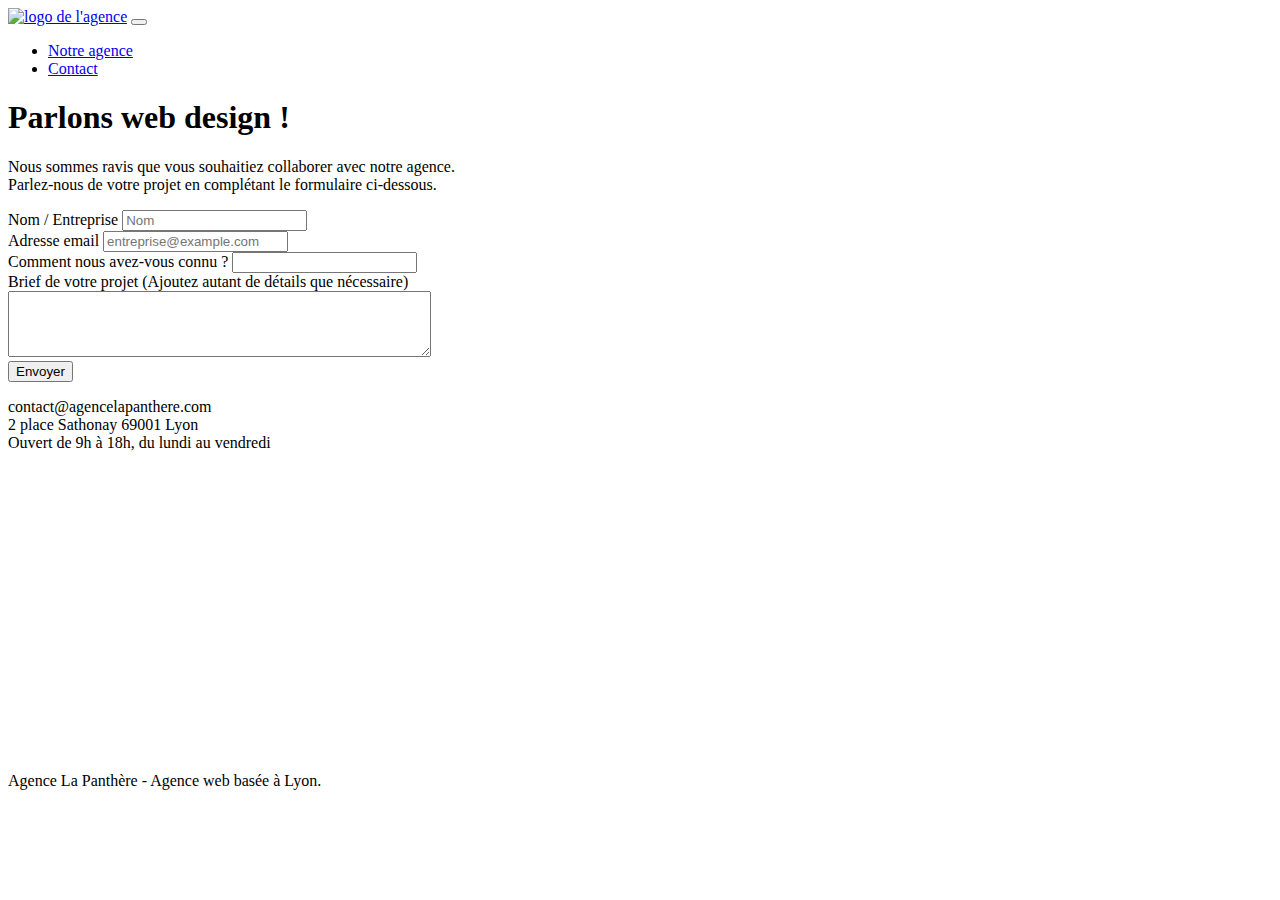
==== contact.html @ 05d8eef6 "minor changes" ====
<!doctype html>
<html lang="fr">
<head>
    <meta charset="utf-8">
	<meta name="copyright" content="agence la panthere">
	<meta name="robots" content="index, follow">
	<meta name="og:title" content="Contact agence webdesign La panthere">
	<meta name="og:type" content="webdesign">
	<meta name="og:url" content="https://www.agence-la-panthere/contact.com">
	<meta name="og:image" content="url(.\img\agence-la-panthere.jpg)">
	<meta name="twitter:card" content="summary_large_image">
	<meta name="twitter:site" content="@lapanthere-contact">
	<meta name="twitter:title" content="contact agence webdesign La Panthere">
	<meta name="twitter:description" content="Faites appel à nous pour développer votre présence sur le web!">
	<meta name="og:description" content="Faites appel à nous pour développer votre présence sur le web!">
    <meta name="description" content="Développez votre présence sur le web, améliorez votre visibilité grâce au SEO et attirez de nouveau clients en faisant appel à notre agence de webdesign localisée à Lyon.">
    <meta name="viewport" content="width=device-width, initial-scale=1.0, viewport-fit=cover">
    <link rel="shortcut icon" type="image/png" href="favicon.jpg">
    
	<link href="https://cdn.jsdelivr.net/npm/bootstrap@5.1.3/dist/css/bootstrap.min.css" rel="stylesheet" integrity="sha384-1BmE4kWBq78iYhFldvKuhfTAU6auU8tT94WrHftjDbrCEXSU1oBoqyl2QvZ6jIW3" crossorigin="anonymous">
	<link rel="stylesheet" type="text/css" href="style.css">
	<link rel="stylesheet" type="text/css" href="./css/font-awesome.css">
	<link rel="stylesheet" type="text/css" href="./css/et-line.css">
	
    
	<script src="./js/jquery-2.1.0.js"></script>
	<script src="./js/bootstrap.js"></script>
	<script src="./js/blocs.js"></script>
	<script src="./js/jquery.touchSwipe.js" defer></script>
	<script src="./js/gmaps.js"></script>

    <title>Agence La Panthere - Contact</title>

    
<!-- Analytics -->
 
<!-- Analytics END -->
    
</head>
<body>
<!-- Principal conteneur -->
<div class="container">
    
<!-- bloc-0 -->
<nav class="navbar navbar-expand-lg bg-white navbar-light py-3 fixed-top" id="bloc-0">
	<div class="container">
		<a class="navbar-brand" href="index.html"><img src="img/agence-la-panthere-monochrome.svg" alt="logo de l'agence" height="40" /></a>	
		<button class="navbar-toggler" type="button" data-bs-toggle="collapse" data-bs-target="#navmenu">
			<span class="navbar-toggler-icon"></span>
		</button>

		<div class="collapse navbar-collapse" id="navmenu">
			<ul class="navbar-nav ms-auto">
				<li class="nav-item">
					<a href="./index.html" class="nav-link">Notre agence</a>
				</li>
				<li class="nav-item text-muted">
					<a href="#contact" class="nav-link">Contact</a>
				</li>
			</ul>
		</div>
	</div>
</nav>
<!-- bloc-0 END -->

<!-- bloc-6 -->
<section class="bloc bgc-atomic-tangerine d-bloc bloc-bg-texture texture-paper" id="bloc-6">
	<div class="container bloc-lg">
		<div class="row">
			<div class="col-sm-12">
				<h1 class="text-center hero-bloc-text text-white">
					Parlons web design !
				</h1>
				<p class="text-center mg-lg text-white mt-4">
					Nous sommes ravis que vous souhaitiez collaborer avec notre agence.<br>
					Parlez-nous de votre projet en complétant le formulaire ci-dessous.
				</p>
			</div>
		</div>
	</div>
</section>
<!-- bloc-6 END -->

<!-- bloc-7 -->
<section class="bloc bgc-white l-bloc" id="contact">
	<div class="container bloc-lg">
		<div class="row">
			<div class="col-sm-6">
				<form id="form_1" novalidate success-msg="Message envoyé" fail-msg="Nos serveurs ne semblent pas répondre, veuillez patienter pendant que nous réglons le problème.">
					<div class="form-group mt-2">
						<label for="name">
							Nom / Entreprise
						</label>
						<input id="name" class="form-control" placeholder="Nom" required cols="30"/>
					</div>
					<div class="form-group mt-2">
						<label for="email">
							Adresse email
						</label>
						<input id="email" class="form-control" type="email" placeholder="entreprise@example.com" required />
					</div>
					<div class="form-group mt-2">
						<label for="input_504">
							Comment nous avez-vous connu ?
						</label>
						<input class="form-control" required id="input_504" />
					</div>
					<div class="form-group mt-2">
						<label for="message">
							Brief de votre projet (Ajoutez autant de détails que nécessaire)<br>
						</label><textarea id="message" class="form-control" rows="4" cols="50" required></textarea>
					</div> 
					<button class="bloc-button btn btn-lg btn-block cta-hero btn-atomic-tangerine" type="submit">
						Envoyer
					</button>
				</form>
			</div>
			<div class="col-sm-6">
				<p class="text-center">
					<a mailto:contact@agencelapanthere.com>contact@agencelapanthere.com</a><br>
					2 place Sathonay 69001 Lyon<br>
					Ouvert de 9h à 18h, du lundi au vendredi<br>
					<iframe src="https://www.google.com/maps/embed?pb=!1m18!1m12!1m3!1d2783.082950655589!2d4.827978615791159!3d45.76952782103833!2m3!1f0!2f0!3f0!3m2!1i1024!2i768!4f13.1!3m3!1m2!1s0x47f4eb020f3664e9%3A0x13e3d71752922c1f!2s2%20Pl.%20Sathonay%2C%2069001%20Lyon!5e0!3m2!1sen!2sfr!4v1650375905837!5m2!1sen!2sfr" width="400" height="300" style="border:0;" allowfullscreen="" loading="lazy" referrerpolicy="no-referrer-when-downgrade" class="m-4"></iframe>
				</p>
			</div>
		</div>
	</div>
</section>
<!-- bloc-7 END -->

<!-- ScrollToTop Button -->
<a class="bloc-button btn btn-d scrollToTop" onclick="scrollToTarget('1')"><span class="fa fa-chevron-up"></span></a>
<!-- ScrollToTop Button END-->


<!-- Footer - bloc-8 -->
<footer class="bloc bgc-atomic-tangerine d-bloc" id="bloc-8">
	<div class="container bloc-sm">
		<div class="row">
			<div class="col-sm-12">
				<p class="text-center white">
					Agence La Panthère - Agence web basée à Lyon.<br>
				</p>
				<div class="row row-no-gutters social">
					<div class="col-3">
						<div class="text-center">
							<a class="social" href="twitter.com"><span class="fa fa-twitter icon-md"></span></a>
						</div>
					</div>
					<div class="col-3">
						<div class="text-center">
							<a class="social" href="facebook.com"><span class="fa fa-facebook icon-md"></span></a>
						</div>
					</div>
					<div class="col-3">
						<div class="text-center">
							<a class="social" href="dribble.com"><span class="fa fa-dribbble icon-md"></span></a>
						</div>
					</div>
					<div class="col-3">
						<div class="text-center">
							<a class="social" href="instagram.com"><span class="fa fa-instagram icon-md"></span></a>
						</div>
					</div>
				</div>
			</div>
		</div>
	</div>
</footer>
<!-- Footer - bloc-8 END -->

</div>
<!-- Principal conteneur END -->
<script src="https://cdn.jsdelivr.net/npm/bootstrap@5.1.3/dist/js/bootstrap.bundle.min.js" integrity="sha384-ka7Sk0Gln4gmtz2MlQnikT1wXgYsOg+OMhuP+IlRH9sENBO0LRn5q+8nbTov4+1p" crossorigin="anonymous"></script>
</body>
</html>
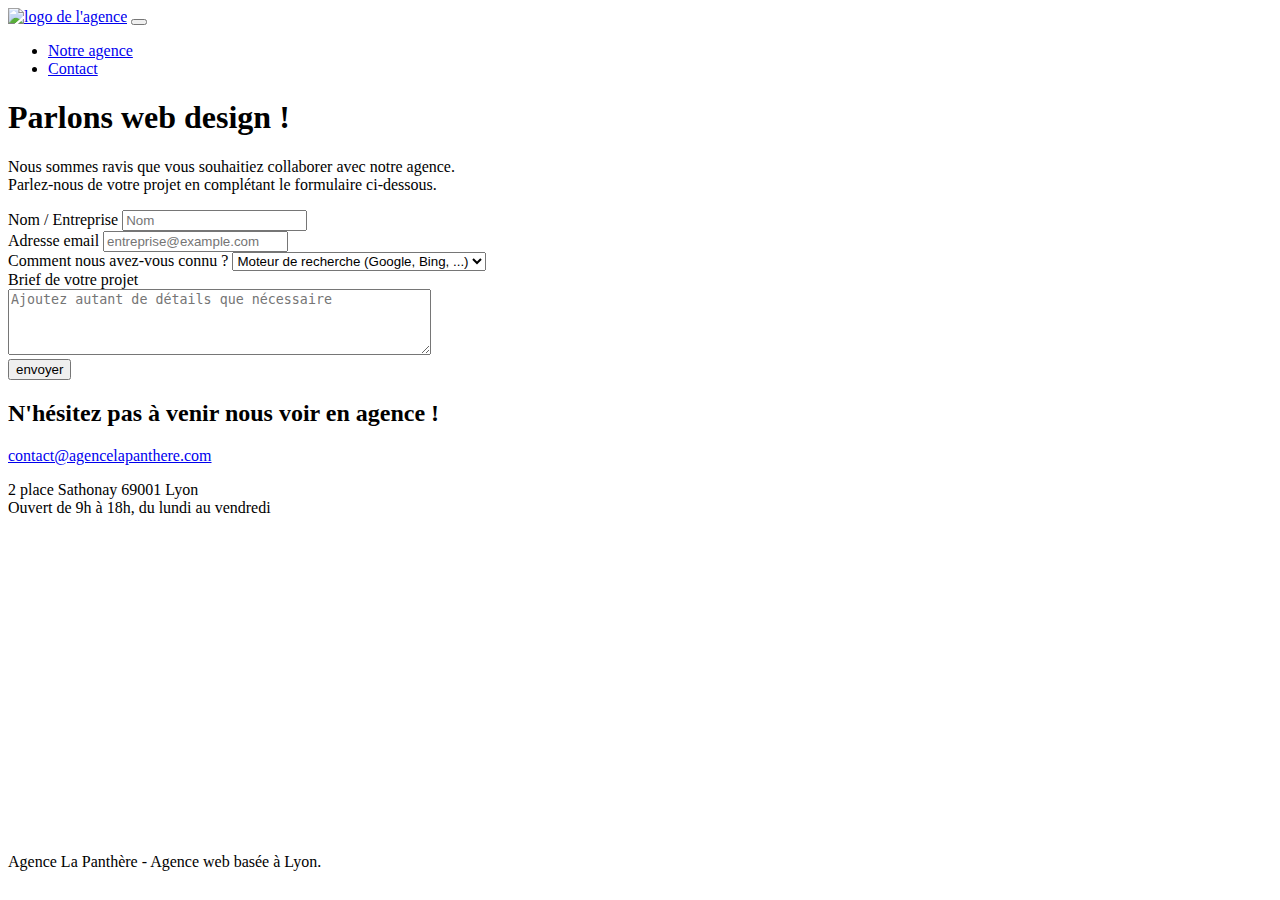
==== commit 21d5b98d: "minor optimizations" ====
--- a/contact.html
+++ b/contact.html
@@ -17,19 +17,11 @@
     <meta name="viewport" content="width=device-width, initial-scale=1.0, viewport-fit=cover">
     <link rel="shortcut icon" type="image/png" href="favicon.jpg">
     
-	<link href="https://cdn.jsdelivr.net/npm/bootstrap@5.1.3/dist/css/bootstrap.min.css" rel="stylesheet" integrity="sha384-1BmE4kWBq78iYhFldvKuhfTAU6auU8tT94WrHftjDbrCEXSU1oBoqyl2QvZ6jIW3" crossorigin="anonymous">
-	<link rel="stylesheet" type="text/css" href="style.css">
+	<link href="./css/bootstrap 5/bootstrap.min.css" rel="stylesheet">
+	<link rel="stylesheet" type="text/css" href="style.min.css">
 	<link rel="stylesheet" type="text/css" href="./css/font-awesome.css">
 	<link rel="stylesheet" type="text/css" href="./css/et-line.css">
-	
-    
-	<script src="./js/jquery-2.1.0.js"></script>
-	<script src="./js/bootstrap.js"></script>
-	<script src="./js/blocs.js"></script>
-	<script src="./js/jquery.touchSwipe.js" defer></script>
-	<script src="./js/gmaps.js"></script>
-
-    <title>Agence La Panthere - Contact</title>
+	<title>Agence La Panthere - Contact</title>
 
     
 <!-- Analytics -->
@@ -42,25 +34,27 @@
 <div class="container">
     
 <!-- bloc-0 -->
-<nav class="navbar navbar-expand-lg bg-white navbar-light py-3 fixed-top" id="bloc-0">
-	<div class="container">
-		<a class="navbar-brand" href="index.html"><img src="img/agence-la-panthere-monochrome.svg" alt="logo de l'agence" height="40" /></a>	
-		<button class="navbar-toggler" type="button" data-bs-toggle="collapse" data-bs-target="#navmenu">
-			<span class="navbar-toggler-icon"></span>
-		</button>
+<header>
+	<nav class="navbar navbar-expand-lg bg-white navbar-light py-3 fixed-top" id="bloc-0">
+		<div class="container">
+			<a class="navbar-brand" href="index.html"><img src="img/agence-la-panthere-monochrome.svg" alt="logo de l'agence" height="40" /></a>	
+			<button class="navbar-toggler" type="button" data-bs-toggle="collapse" data-bs-target="#navmenu">
+				<span class="navbar-toggler-icon"></span>
+			</button>
 
-		<div class="collapse navbar-collapse" id="navmenu">
-			<ul class="navbar-nav ms-auto">
-				<li class="nav-item">
-					<a href="./index.html" class="nav-link">Notre agence</a>
-				</li>
-				<li class="nav-item text-muted">
-					<a href="#contact" class="nav-link">Contact</a>
-				</li>
-			</ul>
+			<div class="collapse navbar-collapse" id="navmenu">
+				<ul class="navbar-nav ms-auto" role="menu">
+					<li class="nav-item">
+						<a href="./index.html" class="nav-link" role="menuitem">Notre agence</a>
+					</li>
+					<li class="nav-item text-muted">
+						<a href="#contact" class="nav-link" role="menuitem">Contact</a>
+					</li>
+				</ul>
+			</div>
 		</div>
-	</div>
-</nav>
+	</nav>
+</header>
 <!-- bloc-0 END -->
 
 <!-- bloc-6 -->
@@ -82,47 +76,51 @@
 <!-- bloc-6 END -->
 
 <!-- bloc-7 -->
-<section class="bloc bgc-white l-bloc" id="contact">
+<section class="row bloc bgc-white l-bloc" id="contact">
 	<div class="container bloc-lg">
-		<div class="row">
-			<div class="col-sm-6">
-				<form id="form_1" novalidate success-msg="Message envoyé" fail-msg="Nos serveurs ne semblent pas répondre, veuillez patienter pendant que nous réglons le problème.">
+		<div class="row justify-content-center">
+			<div class="text-sm-center col-sm-10 col-md-9 col-lg-6">
+				<form class="mb-5" id="form">
 					<div class="form-group mt-2">
 						<label for="name">
 							Nom / Entreprise
 						</label>
-						<input id="name" class="form-control" placeholder="Nom" required cols="30"/>
+						<input type="text" id="name" class="form-control" placeholder="Nom" required>
 					</div>
 					<div class="form-group mt-2">
 						<label for="email">
 							Adresse email
 						</label>
-						<input id="email" class="form-control" type="email" placeholder="entreprise@example.com" required />
+						<input id="email" class="form-control" type="email" name="email" placeholder="entreprise@example.com" required>
 					</div>
 					<div class="form-group mt-2">
-						<label for="input_504">
+						<label for="accounter">
 							Comment nous avez-vous connu ?
 						</label>
-						<input class="form-control" required id="input_504" />
+						<select class="custom-select my-1 mr-sm-2" id="accounter" aria-controls="ta">
+							<option selected>Moteur de recherche (Google, Bing, ...)</option>
+							<option value="1">Affiche dans la rue</option>
+							<option value="2">Notre magasin sur Lyon</option>
+							<option value="3">Conseil d'un contact</option>
+							<option value="4">Réseaux sociaux</option>
+						</select>
 					</div>
 					<div class="form-group mt-2">
 						<label for="message">
-							Brief de votre projet (Ajoutez autant de détails que nécessaire)<br>
-						</label><textarea id="message" class="form-control" rows="4" cols="50" required></textarea>
+							Brief de votre projet <br>
+						</label><textarea id="message" class="form-control" rows="4" cols="50" placeholder="Ajoutez autant de détails que nécessaire" required></textarea>
 					</div> 
-					<button class="bloc-button btn btn-lg btn-block cta-hero btn-atomic-tangerine" type="submit">
-						Envoyer
-					</button>
+					<input class="bloc-button btn btn-lg btn-block cta-hero btn-atomic-tangerine" type="submit" value="envoyer">
 				</form>
 			</div>
-			<div class="col-sm-6">
-				<p class="text-center">
-					<a mailto:contact@agencelapanthere.com>contact@agencelapanthere.com</a><br>
-					2 place Sathonay 69001 Lyon<br>
-					Ouvert de 9h à 18h, du lundi au vendredi<br>
-					<iframe src="https://www.google.com/maps/embed?pb=!1m18!1m12!1m3!1d2783.082950655589!2d4.827978615791159!3d45.76952782103833!2m3!1f0!2f0!3f0!3m2!1i1024!2i768!4f13.1!3m3!1m2!1s0x47f4eb020f3664e9%3A0x13e3d71752922c1f!2s2%20Pl.%20Sathonay%2C%2069001%20Lyon!5e0!3m2!1sen!2sfr!4v1650375905837!5m2!1sen!2sfr" width="400" height="300" style="border:0;" allowfullscreen="" loading="lazy" referrerpolicy="no-referrer-when-downgrade" class="m-4"></iframe>
+			<article class="text-center col-lg-6">
+				<h2 class="text-dark mb-1">N'hésitez pas à venir nous voir en agence !</h2>
+				<a href="mailto:contact@agencelapanthere.com">contact@agencelapanthere.com</a>
+				<p>2 place Sathonay 69001 Lyon<br>
+					Ouvert de 9h à 18h, du lundi au vendredi
 				</p>
-			</div>
+				<iframe src="https://www.google.com/maps/embed?pb=!1m18!1m12!1m3!1d2783.082950655589!2d4.827978615791159!3d45.76952782103833!2m3!1f0!2f0!3f0!3m2!1i1024!2i768!4f13.1!3m3!1m2!1s0x47f4eb020f3664e9%3A0x13e3d71752922c1f!2s2%20Pl.%20Sathonay%2C%2069001%20Lyon!5e0!3m2!1sen!2sfr!4v1650375905837!5m2!1sen!2sfr" width="400" height="300" style="border:0;" allowfullscreen="" loading="lazy" referrerpolicy="no-referrer-when-downgrade" class="m-4" title="map avec localisation de l'agence"></iframe>
+			</article>
 		</div>
 	</div>
 </section>
@@ -138,28 +136,28 @@
 	<div class="container bloc-sm">
 		<div class="row">
 			<div class="col-sm-12">
-				<p class="text-center white">
+				<p class="text-center text-dark">
 					Agence La Panthère - Agence web basée à Lyon.<br>
 				</p>
 				<div class="row row-no-gutters social">
 					<div class="col-3">
 						<div class="text-center">
-							<a class="social" href="twitter.com"><span class="fa fa-twitter icon-md"></span></a>
+							<a class="social" href="twitter.com" aria-label="lien twitter"><span class="fa fa-twitter icon-md"></span></a>
 						</div>
 					</div>
 					<div class="col-3">
 						<div class="text-center">
-							<a class="social" href="facebook.com"><span class="fa fa-facebook icon-md"></span></a>
+							<a class="social" href="facebook.com" aria-label="lien facebook"><span class="fa fa-facebook icon-md"></span></a>
 						</div>
 					</div>
 					<div class="col-3">
 						<div class="text-center">
-							<a class="social" href="dribble.com"><span class="fa fa-dribbble icon-md"></span></a>
+							<a class="social" href="dribble.com" aria-label="lien dribble"><span class="fa fa-dribbble icon-md"></span></a>
 						</div>
 					</div>
 					<div class="col-3">
 						<div class="text-center">
-							<a class="social" href="instagram.com"><span class="fa fa-instagram icon-md"></span></a>
+							<a class="social" href="instagram.com" aria-label="lien instagram"><span class="fa fa-instagram icon-md"></span></a>
 						</div>
 					</div>
 				</div>
@@ -171,6 +169,11 @@
 
 </div>
 <!-- Principal conteneur END -->
-<script src="https://cdn.jsdelivr.net/npm/bootstrap@5.1.3/dist/js/bootstrap.bundle.min.js" integrity="sha384-ka7Sk0Gln4gmtz2MlQnikT1wXgYsOg+OMhuP+IlRH9sENBO0LRn5q+8nbTov4+1p" crossorigin="anonymous"></script>
+<script defer src="./js/bootstrap 5/bootstrap.bundle.min.js"></script>
+<script src="./js/jquery-2.1.0.min.js" defer></script>
+<script src="./js/bootstrap 5/bootstrap.min.js" defer></script>
+<script src="./js/blocs.js"></script>
+<script src="./js/jquery.touchSwipe.js" defer></script>
+<script src="./js/gmaps.min.js" async></script>
 </body>
 </html>
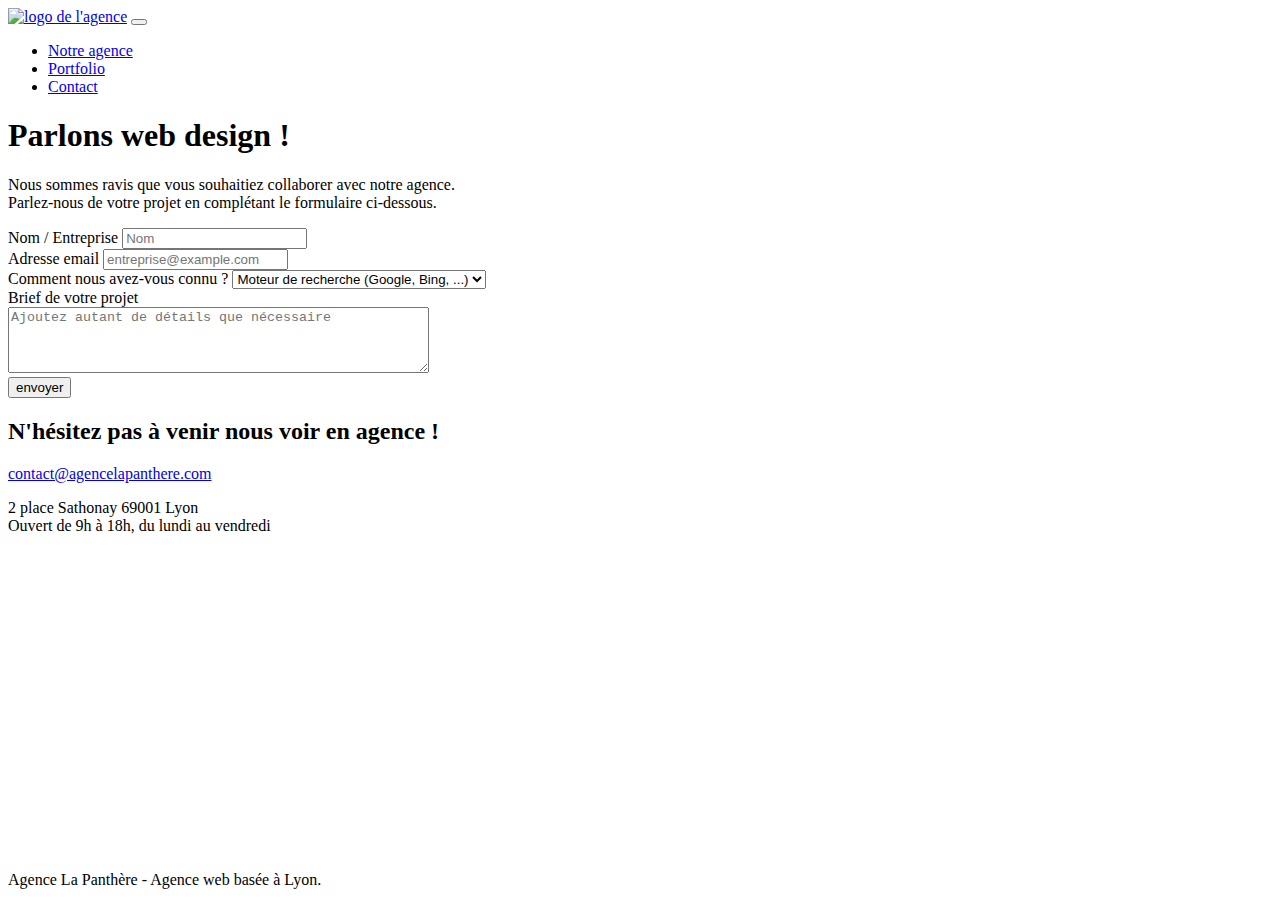
==== commit 9d376bfe: "optimization changes -not yet finished" ====
--- a/contact.html
+++ b/contact.html
@@ -13,7 +13,7 @@
 	<meta name="twitter:title" content="contact agence webdesign La Panthere">
 	<meta name="twitter:description" content="Faites appel à nous pour développer votre présence sur le web!">
 	<meta name="og:description" content="Faites appel à nous pour développer votre présence sur le web!">
-    <meta name="description" content="Développez votre présence sur le web, améliorez votre visibilité grâce au SEO et attirez de nouveau clients en faisant appel à notre agence de webdesign localisée à Lyon.">
+    <meta name="description" content="Nos designers sont prêts à travailler avec vous et rendre votre business meilleur.">
     <meta name="viewport" content="width=device-width, initial-scale=1.0, viewport-fit=cover">
     <link rel="shortcut icon" type="image/png" href="favicon.jpg">
     
@@ -46,6 +46,9 @@
 				<ul class="navbar-nav ms-auto" role="menu">
 					<li class="nav-item">
 						<a href="./index.html" class="nav-link" role="menuitem">Notre agence</a>
+					</li>
+					<li class="nav-item">
+						<a href="./index.html#bloc-4-portfolio" class="nav-link" role="menuitem">Portfolio</a>
 					</li>
 					<li class="nav-item text-muted">
 						<a href="#contact" class="nav-link" role="menuitem">Contact</a>
@@ -110,7 +113,7 @@
 							Brief de votre projet <br>
 						</label><textarea id="message" class="form-control" rows="4" cols="50" placeholder="Ajoutez autant de détails que nécessaire" required></textarea>
 					</div> 
-					<input class="bloc-button btn btn-lg btn-block cta-hero btn-atomic-tangerine" type="submit" value="envoyer">
+					<input class="bloc-button btn btn-lg btn-block cta-hero btn-atomic-tangerine" type="submit" value="envoyer" role="button">
 				</form>
 			</div>
 			<article class="text-center col-lg-6">
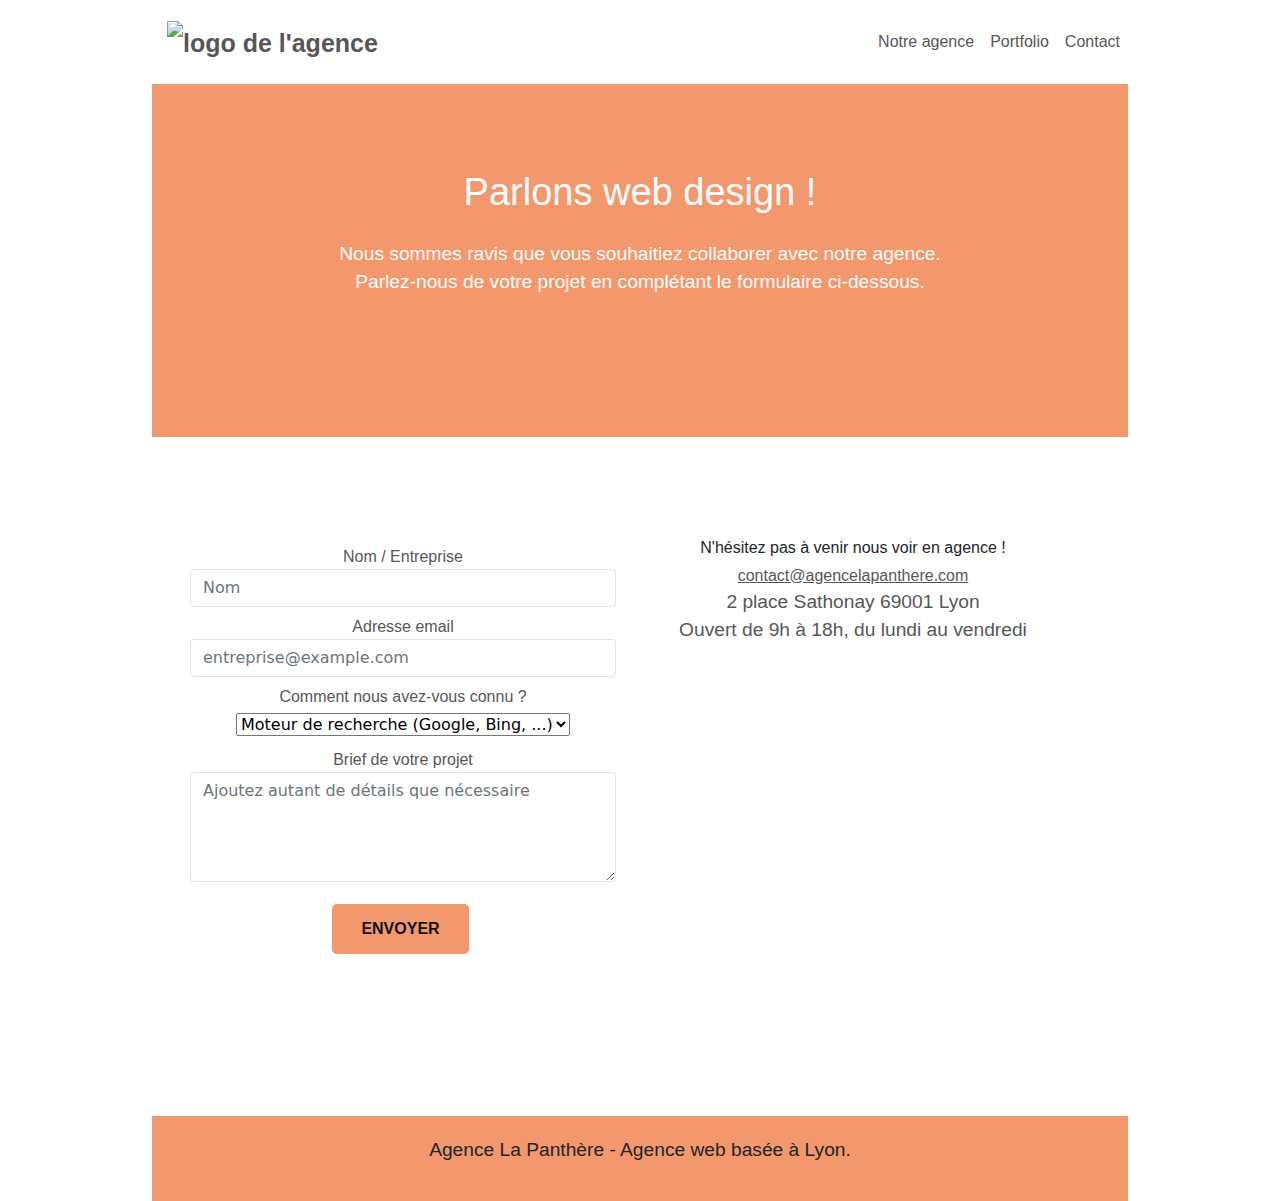
==== commit 5fecf32b: "minor changes" ====
--- a/contact.html
+++ b/contact.html
@@ -17,10 +17,8 @@
     <meta name="viewport" content="width=device-width, initial-scale=1.0, viewport-fit=cover">
     <link rel="shortcut icon" type="image/png" href="favicon.jpg">
     
-	<link href="./css/bootstrap 5/bootstrap.min.css" rel="stylesheet">
-	<link rel="stylesheet" type="text/css" href="style.min.css">
-	<link rel="stylesheet" type="text/css" href="./css/font-awesome.css">
-	<link rel="stylesheet" type="text/css" href="./css/et-line.css">
+	<link href="./css/bootstrap_5/bootstrap.min.css" rel="stylesheet">
+	<link rel="stylesheet" type="text/css" href="style.min.css">	<link rel="stylesheet" type="text/css" href="./css/et-line.css">
 	<title>Agence La Panthere - Contact</title>
 
     
@@ -100,7 +98,7 @@
 						<label for="accounter">
 							Comment nous avez-vous connu ?
 						</label>
-						<select class="custom-select my-1 mr-sm-2" id="accounter" aria-controls="ta">
+						<select class="custom-select my-1 mr-sm-2" id="accounter">
 							<option selected>Moteur de recherche (Google, Bing, ...)</option>
 							<option value="1">Affiche dans la rue</option>
 							<option value="2">Notre magasin sur Lyon</option>
@@ -113,7 +111,7 @@
 							Brief de votre projet <br>
 						</label><textarea id="message" class="form-control" rows="4" cols="50" placeholder="Ajoutez autant de détails que nécessaire" required></textarea>
 					</div> 
-					<input class="bloc-button btn btn-lg btn-block cta-hero btn-atomic-tangerine" type="submit" value="envoyer" role="button">
+					<input class="bloc-button btn btn-lg btn-block cta-hero btn-atomic-tangerine" type="submit" value="envoyer">
 				</form>
 			</div>
 			<article class="text-center col-lg-6">
@@ -142,23 +140,23 @@
 				<p class="text-center text-dark">
 					Agence La Panthère - Agence web basée à Lyon.<br>
 				</p>
-				<div class="row row-no-gutters social">
-					<div class="col-3">
+				<div class="row social">
+					<div class="col">
 						<div class="text-center">
 							<a class="social" href="twitter.com" aria-label="lien twitter"><span class="fa fa-twitter icon-md"></span></a>
 						</div>
 					</div>
-					<div class="col-3">
+					<div class="col">
 						<div class="text-center">
 							<a class="social" href="facebook.com" aria-label="lien facebook"><span class="fa fa-facebook icon-md"></span></a>
 						</div>
 					</div>
-					<div class="col-3">
+					<div class="col">
 						<div class="text-center">
 							<a class="social" href="dribble.com" aria-label="lien dribble"><span class="fa fa-dribbble icon-md"></span></a>
 						</div>
 					</div>
-					<div class="col-3">
+					<div class="col">
 						<div class="text-center">
 							<a class="social" href="instagram.com" aria-label="lien instagram"><span class="fa fa-instagram icon-md"></span></a>
 						</div>
@@ -172,11 +170,6 @@
 
 </div>
 <!-- Principal conteneur END -->
-<script defer src="./js/bootstrap 5/bootstrap.bundle.min.js"></script>
-<script src="./js/jquery-2.1.0.min.js" defer></script>
-<script src="./js/bootstrap 5/bootstrap.min.js" defer></script>
-<script src="./js/blocs.js"></script>
-<script src="./js/jquery.touchSwipe.js" defer></script>
-<script src="./js/gmaps.min.js" async></script>
+<script src="./js/bootstrap_5/bootstrap.min.js" defer></script>
 </body>
 </html>
--- a/style.min.css
+++ b/style.min.css
@@ -0,0 +1,13 @@
+*{box-sizing:border-box;margin:0;padding:0;z-index:1}body{margin:0;padding:0;background:#fff;overflow-x:hidden;-webkit-font-smoothing:antialiased;-moz-osx-font-smoothing:grayscale}body:before{display:block;height:70px;content:""}a,button{transition:all .3s ease-in-out;outline:none!important}a:hover{text-decoration:none;cursor:pointer}#page-loading-blocs-notifaction{position:fixed;top:0;bottom:0;width:100%;z-index:100000;background:#fff url("img/pageload-spinner.gif") no-repeat center center}.bloc{width:100%;clear:both;background:50% 50% no-repeat;padding:0 50px;-webkit-background-size:cover;-moz-background-size:cover;-o-background-size:cover;background-size:cover;position:relative}.bloc .container{padding-left:0;padding-right:0}.bloc-lg{padding:100px 50px}.bloc-md{padding:50px}.bloc-sm{padding:20px 50px}.bg-center,.bg-l-edge,.bg-r-edge,.bg-t-edge,.bg-b-edge,.bg-tl-edge,.bg-bl-edge,.bg-tr-edge,.bg-br-edge,.bg-repeat{-webkit-background-size:auto!important;-moz-background-size:auto!important;-o-background-size:auto!important;background-size:auto!important}
+.bg-repeat{background:repeat}.bg-t-edge{background:top no-repeat}.bloc-bg-texture:before{content:"";background-size:2px 2px;position:absolute;top:0;bottom:0;left:0;right:0}.texture-paper:before{background:url("img/texture-paper.png");background-size:280px 280px}.b-parallax{background-attachment:fixed}.d-bloc{color:rgba(255,255,255,.7)}.d-bloc button:hover{color:rgba(255,255,255,.9)}.d-bloc .icon-round,.d-bloc .icon-square,.d-bloc .icon-rounded,.d-bloc .icon-semi-rounded-a,.d-bloc .icon-semi-rounded-b{border-color:rgba(255,255,255,.9)}.d-bloc .divider-h span{border-color:rgba(255,255,255,.2)}.d-bloc .a-btn,.d-bloc .navbar a,.d-bloc .navbar-brand,.d-bloc a .icon-sm,.d-bloc a .icon-md,.d-bloc a .icon-lg,.d-bloc a .icon-xl,.d-bloc h1 a,.d-bloc h2 a,.d-bloc h3 a,.d-bloc h4 a,.d-bloc h5 a,.d-bloc h6 a,.d-bloc p a{color:rgba(255,255,255,.6)}.d-bloc .a-btn:hover,.d-bloc .navbar a:hover,.d-bloc .navbar-brand:hover,.d-bloc a:hover .icon-sm,.d-bloc a:hover .icon-md,.d-bloc a:hover .icon-lg,.d-bloc a:hover .icon-xl,.d-bloc h1 a:hover,.d-bloc h2 a:hover,.d-bloc h3 a:hover,.d-bloc h4 a:hover,.d-bloc h5 a:hover,.d-bloc h6 a:hover,.d-bloc p a:hover{color:rgba(255,255,255,1)}
+.d-bloc .navbar-toggle .icon-bar{background:rgba(255,255,255,1)}.d-bloc .btn-wire,.d-bloc .btn-wire:hover{color:rgba(255,255,255,1);border-color:rgba(255,255,255,1)}.d-bloc .panel{color:rgba(0,0,0,.5)}.d-bloc .panel button:hover{color:rgba(0,0,0,.7)}.d-bloc .panel icon{border-color:rgba(0,0,0,.7)}.d-bloc .panel .divider-h span{border-color:rgba(0,0,0,.1)}.d-bloc .panel .a-btn{color:rgba(0,0,0,.6)}.d-bloc .panel .a-btn:hover{color:rgba(0,0,0,1)}.d-bloc .panel .btn-wire,.d-bloc .panel .btn-wire:hover{color:rgba(0,0,0,.7);border-color:rgba(0,0,0,.3)}.d-bloc .panel,.l-bloc{color:rgba(0,0,0,.5)}.d-bloc .panel button:hover,.l-bloc button:hover{color:rgba(0,0,0,.7)}.l-bloc .icon-round,.l-bloc .icon-square,.l-bloc .icon-rounded,.l-bloc .icon-semi-rounded-a,.l-bloc .icon-semi-rounded-b{border-color:rgba(0,0,0,.7)}.d-bloc .panel .divider-h span,.l-bloc .divider-h span{border-color:rgba(0,0,0,.1)}.d-bloc .panel .a-btn,.l-bloc .a-btn,.l-bloc .navbar a,.l-bloc .navbar-brand,.l-bloc a .icon-sm,.l-bloc a .icon-md,.l-bloc a .icon-lg,.l-bloc a .icon-xl,.l-bloc h1 a,.l-bloc h2 a,.l-bloc h3 a,.l-bloc h4 a,.l-bloc h5 a,.l-bloc h6 a,.l-bloc p a{color:rgba(0,0,0,.6)}
+.d-bloc .panel .a-btn:hover,.l-bloc .a-btn:hover,.l-bloc .navbar a:hover,.l-bloc .navbar-brand:hover,.l-bloc a:hover .icon-sm,.l-bloc a:hover .icon-md,.l-bloc a:hover .icon-lg,.l-bloc a:hover .icon-xl,.l-bloc h1 a:hover,.l-bloc h2 a:hover,.l-bloc h3 a:hover,.l-bloc h4 a:hover,.l-bloc h5 a:hover,.l-bloc h6 a:hover,.l-bloc p a:hover{color:rgba(0,0,0,1)}.l-bloc .navbar-toggle .icon-bar{color:rgba(0,0,0,.6)}.d-bloc .panel .btn-wire,.d-bloc .panel .btn-wire:hover,.l-bloc .btn-wire,.l-bloc .btn-wire:hover{color:rgba(0,0,0,.7);border-color:rgba(0,0,0,.3)}.row-no-gutters{margin-right:0;margin-left:0}.row.row-no-gutters>[class^=col-],.row.row-no-gutters>[class*=" col-"]{padding-right:0;padding-left:0}#bloc-1-hero h1{font-size:32px}#bloc-2-services p:first-child{font-size:1.5rem;color:#ccc}#bloc-4-portfolio>img{max-width:100vw;width:100%}.navbar{margin-bottom:0;z-index:10}.navbar-brand{height:auto;padding:3px 15px;font-size:25px;font-weight:400;font-weight:600;line-height:44px}.navbar-brand img{height:40px;margin:0 5px 0 0;display:inline}
+.navbar-brand img[src$=svg]{min-width:100px}.nav-center .navbar-brand img{margin:0}.navbar .nav{padding-top:2px;margin-right:-16px;z-index:1}.nav>li{margin-top:4px;font-size:16px}.nav>ul{list-style-type:none}.navbar-nav .open .dropdown-menu>li>a{text-align:inherit}.nav>li a:hover,.nav>li a:focus{border-bottom:2px solid #111;}.navbar-toggle{margin:10px 10px 0 0;border:0}.navbar-toggle:hover{background:transparent!important}.navbar-toggle .icon-bar{background-color:rgba(0,0,0,.5);width:26px}.nav-invert .navbar .nav{float:left}.nav-invert .navbar-header,.nav-invert .navbar-brand{float:right;position:relative;z-index:2}@media (min-width:768px){.site-navigation{position:absolute;top:50%;right:20px;transform:translate(0,-50%);-webkit-transform:translateY(-50%)}.nav>li .dropdown-menu a,.nav>li .dropdown-menu a:hover{color:#484848}.nav-invert .site-navigation{left:0;right:0}.nav-center{text-align:center}.nav-center .navbar-header{width:100%}.nav-center .navbar-header,.nav-center .navbar-brand,.nav-center .nav>li{float:none;display:inline-block}
+.nav-center .site-navigation{position:relative;width:100%;right:0;margin-right:0;margin-top:20px}.nav-center.mini-nav .navbar-toggle{float:none;margin:10px auto 0}}.nav>li>.dropdown a{background:none!important;display:block;padding:14px 15px}nav .caret{margin:0 5px}.dropdown-menu .dropdown-menu{top:-8px;left:100%}.dropdown-menu .dropmenu-flow-right{top:100%;left:0;margin-left:-1px;border-top-left-radius:0;border-top-right-radius:0}.dropdown-menu .dropdown span{border:4px solid #000;border-top-color:transparent;border-right-color:transparent;border-bottom-color:transparent;margin:6px -5px 0 0!important;float:right}.mg-md{margin-top:10px;margin-bottom:20px}.mg-lg{margin-top:10px;margin-bottom:40px}.btn{margin:0 5px 5px 0}.btn.pull-right{margin:0 0 5px 5px}.btn-d,.btn-d:hover,.btn-d:focus{color:#fff;background:rgba(0,0,0,.3)}button{outline:none!important}.btn-rd{border-radius:40px}.btn-clean{border:1px solid rgba(0,0,0,.08);border-bottom-color:rgba(0,0,0,.1);text-shadow:0 1px 0 rgba(0,0,1,.1);box-shadow:0 1px 3px rgba(0,0,1,.25),inset 0 1px 0 0 rgba(255,255,255,.15)}
+.icon-md{font-size:30px!important}.icon-lg{font-size:60px!important}.sm-shadow{text-shadow:0 1px 2px rgba(0,0,0,.3)}.panel-sq,.panel-sq .panel-heading,.panel-sq .panel-footer{border-radius:0}.panel-rd{border-radius:30px}.panel-rd .panel-heading{border-radius:29px 29px 0 0}.panel-rd .panel-footer{border-radius:0 0 29px 29px}.form-control{border-color:rgba(0,0,0,.1);box-shadow:none}.scrollToTop{width:40px;height:40px;position:fixed;bottom:20px;right:20px;opacity:0;z-index:500;transition:all .3s ease-in-out}.scrollToTop span{margin-top:6px}.showScrollTop{font-size:14px;opacity:1}a[data-lightbox]{position:relative;display:block;text-align:center}a[data-lightbox]:hover:before{content:"+";font-family:"HelveticaNeue-Light","Helvetica Neue Light","Helvetica Neue",Helvetica,Arial;font-size:32px;width:50px;height:50px;margin-left:-25px;border-radius:50%;background:rgba(0,0,0,.6);color:#fff;font-weight:100;z-index:1;position:absolute;top:50%;transform:translateY(-50%);-webkit-transform:translateY(-50%)}
+a[data-lightbox]:hover img{opacity:.6;-webkit-animation-fill-mode:none;animation-fill-mode:none}#lightbox-modal{display:flex;align-items:center}#lightbox-modal .modal-dialog{width:90%;max-width:900px;margin:0 auto 0}#lightbox-modal .modal-dialog img{max-height:90vh;margin:0 auto}.lightbox-caption{padding:20px;color:#fff;background:rgba(0,0,0,.5);position:absolute;left:15px;right:15px;bottom:5px}.close-lightbox{color:#fff;font-size:30px;position:absolute;top:20px;right:20px;z-index:20;background:rgba(0,0,0,.5);border:none;line-height:30px;padding:0 9px 5px;opacity:.3}.close-lightbox:hover,.next-lightbox:hover,.prev-lightbox:hover{opacity:1;color:#fff}.next-lightbox,.prev-lightbox{font-size:20px;color:rgba(255,255,255,.9);background:rgba(0,0,0,.5);transition:all .2s ease-in-out;position:absolute;top:45%;z-index:1;opacity:.4}.next-lightbox{padding:6px 8px 1px 13px;right:25px}.prev-lightbox{padding:6px 13px 1px 10px;left:25px}.snapshot-lb .modal-body{padding-bottom:45px}.snapshot-lb .lightbox-caption{padding:0;color:rgba(0,0,0,.5);background:0 0}
+h1,h2,h3,h4,h5,h6,p,label,.btn,a{font-family:"helvetica";font-weight:400;color:#575757!important}.container{max-width:1000px}.hero-bloc-text{font-size:38px}.hero-bloc-text-sub{font-size:36px}.statement-bloc-text{line-height:26px;font-style:italic;font-size:20px;text-align:center;font-weight:lighter;max-width:520px;margin:auto auto auto auto}p{font-size:1.2rem}.tight-width-whitespace{max-width:600px;margin:auto auto auto auto}.h1{font-size:24px;font-family:"Open Sans"}.cta-hero{margin-top:22px;color:#FFFFFF!important;text-transform:uppercase;padding:12px 28px;font-size:16px;font-weight:700}.social{max-width:400px;margin:auto auto auto auto}h2{font-size:16px;font-weight:500;line-height:1.4em}h3{font-size:16px;text-transform:uppercase;font-weight:700;color:#333333!important}.med-width-whitespace{max-width:800px;margin:auto auto auto auto;box-shadow:0px 0px 0px #000}h1{color:#333333!important}h4{color:#333333!important}.icons{margin-bottom:14px;margin-top:24px}.white{color:#FFFFFF!important}
+.portfolio-thumb{margin-bottom:24px}.portfolio-row{margin-bottom:44px;margin-top:50px}.avatar{box-shadow:0px 4px 9px rgba(0,0,0,.3)}.black-background{background-color:rgba(165,147,99,.7);padding:40px}.bold-link{font-weight:900}.bgc-white{background-color:#fff}.bgc-dark-slate-blue{background-color:#364577}.bgc-atomic-tangerine{background-color:#f3976c}.tc-tangerine{color:#F3976C!important}.btn-atomic-tangerine{background:#f3976c;color:#111!important}.btn-atomic-tangerine:hover{background:#f18766!important;color:#FFFFFF!important}.ltc-white{color:#FFFFFF!important}.ltc-white:hover{color:#fff!important}.ltc-atomic-tangerine{color:#F3976C!important}.ltc-atomic-tangerine:hover{color:#f18566!important;color:#fff}.icon-dark-slate-blue{color:#364577!important;border-color:#364577!important}.bg-dots-bg{background-image:url("img/dots-bg.png")}.bg-banniere{background-image:url("img/agence-la-panthere.jpg")}.bg-presentation{background-image:url("img/image-de-presentation.jpeg")}@media (max-width:1024px){.bloc{padding-left:20px;padding-right:20px}
+.bloc.full-width-bloc,.bloc-tile-2.full-width-bloc .container,.bloc-tile-3.full-width-bloc .container,.bloc-tile-4.full-width-bloc .container{padding-left:0;padding-right:0}}@media (max-width:992px) and (min-width:768px){.navbar .nav{max-width:80%}.nav-center.navbar .nav{max-width:100%}}@media only screen and (min-width:768px) and (max-width:1024px) and (orientation:landscape){.b-parallax{background-attachment:scroll}}@media only screen and (min-width:1024px) and (max-width:1366px) and (-webkit-min-device-pixel-ratio:1.5){.b-parallax{background-attachment:scroll}}@media (max-width:991px){.container{width:100%}.b-parallax{background-attachment:scroll}.page-container,#hero-bloc{overflow-x:hidden;position:relative}.bloc{padding-left:5%;padding-right:5%}.bloc-group,.bloc-group .bloc{display:block;width:100%}.bloc-fill-screen .fill-bloc-top-edge,.bloc-fill-screen .fill-bloc-bottom-edge{padding:0 20px;padding-left:5%;padding-right:5%}}@media (max-width:767px){.page-container{overflow-x:hidden;position:relative}
+h1,h2,h3,h4,h5,h6,p,#disqus_thread{padding-left:10px!important;padding-right:10px!important}.b-parallax{background-attachment:scroll}.navbar .nav{padding-top:0;border-top:1px solid rgba(0,0,0,.2);float:none!important}.navbar.row{margin-left:0;margin-right:0}.site-navigation{position:inherit;transform:none;-webkit-transform:none;-ms-transform:none}.nav>li{margin-top:0;border-bottom:1px solid rgba(0,0,0,.1);background:rgba(0,0,0,.05);text-align:left;padding-left:15px;width:100%}.nav>li:hover{background:rgba(0,0,0,.08)}.dropdown .dropdown a .caret{float:none;margin:5px 0 0 10px!important;border:4px solid #000;border-bottom-color:transparent;border-right-color:transparent;border-left-color:transparent}#hero-bloc .navbar .nav{background:rgba(0,0,0,.8)}#hero-bloc .navbar .nav a{color:rgba(255,255,255,.6)}.hero{padding:50px 0}.hero-nav{left:-1px;right:-1px}.navbar-collapse{padding:0;overflow-x:hidden;-webkit-box-shadow:none;box-shadow:none}.navbar-brand img{max-height:40px;width:auto}.nav-invert .navbar-header{float:none;width:100%}
+.nav-invert .navbar-toggle{float:left;margin-left:10px}.bloc{padding-left:0;padding-right:0}.bloc-xxl,.bloc-xl,.bloc-lg{padding:40px 0}.bloc-sm,.bloc-md{padding-left:0;padding-right:0}.bloc-tile-2 .container,.bloc-tile-3 .container,.bloc-tile-4 .container,.bloc-fill-screen .fill-bloc-top-edge,.bloc-fill-screen .fill-bloc-bottom-edge{padding-left:0;padding-right:0}.a-block{padding:0 10px}.btn-dwn{display:none}.voffset{margin-top:5px}.voffset-md{margin-top:20px}.voffset-lg{margin-top:30px}form{padding:5px}.close-lightbox{display:inline-block}.blocsapp-device-iphone5{background-size:216px 425px;padding-top:60px;width:216px;height:425px}.blocsapp-device-iphone5 img{width:180px;height:320px}}@media (max-width:400px){.bloc{padding-left:0;padding-right:0}}@media (max-width:767px){.bloc-mob-center-text{text-align:center}}--- a/css/et-line.css
+++ b/css/et-line.css
@@ -0,0 +1,520 @@
+@font-face {
+    font-family: et-line;
+    src: url(../fonts/et-line.eot);
+    src: url(../fonts/et-line.eot?#iefix) format('embedded-opentype'), url(../fonts/et-line.woff) format('woff'), url(../fonts/et-line.ttf) format('truetype'), url(../fonts/et-line.svg#et-line) format('svg');
+    font-weight: 400;
+    font-style: normal;
+    font-display: swap;
+}
+
+.et-icon-adjustments,
+.et-icon-alarmclock,
+.et-icon-anchor,
+.et-icon-aperture,
+.et-icon-attachment,
+.et-icon-bargraph,
+.et-icon-basket,
+.et-icon-beaker,
+.et-icon-bike,
+.et-icon-book-open,
+.et-icon-briefcase,
+.et-icon-browser,
+.et-icon-calendar,
+.et-icon-camera,
+.et-icon-caution,
+.et-icon-chat,
+.et-icon-circle-compass,
+.et-icon-clipboard,
+.et-icon-clock,
+.et-icon-cloud,
+.et-icon-compass,
+.et-icon-desktop,
+.et-icon-dial,
+.et-icon-document,
+.et-icon-documents,
+.et-icon-download,
+.et-icon-dribbble,
+.et-icon-edit,
+.et-icon-envelope,
+.et-icon-expand,
+.et-icon-facebook,
+.et-icon-flag,
+.et-icon-focus,
+.et-icon-gears,
+.et-icon-genius,
+.et-icon-gift,
+.et-icon-global,
+.et-icon-globe,
+.et-icon-googleplus,
+.et-icon-grid,
+.et-icon-happy,
+.et-icon-hazardous,
+.et-icon-heart,
+.et-icon-hotairballoon,
+.et-icon-hourglass,
+.et-icon-key,
+.et-icon-laptop,
+.et-icon-layers,
+.et-icon-lifesaver,
+.et-icon-lightbulb,
+.et-icon-linegraph,
+.et-icon-linkedin,
+.et-icon-lock,
+.et-icon-magnifying-glass,
+.et-icon-map,
+.et-icon-map-pin,
+.et-icon-megaphone,
+.et-icon-mic,
+.et-icon-mobile,
+.et-icon-newspaper,
+.et-icon-notebook,
+.et-icon-paintbrush,
+.et-icon-paperclip,
+.et-icon-pencil,
+.et-icon-phone,
+.et-icon-picture,
+.et-icon-pictures,
+.et-icon-piechart,
+.et-icon-presentation,
+.et-icon-pricetags,
+.et-icon-printer,
+.et-icon-profile-female,
+.et-icon-profile-male,
+.et-icon-puzzle,
+.et-icon-quote,
+.et-icon-recycle,
+.et-icon-refresh,
+.et-icon-ribbon,
+.et-icon-rss,
+.et-icon-sad,
+.et-icon-scissors,
+.et-icon-scope,
+.et-icon-search,
+.et-icon-shield,
+.et-icon-speedometer,
+.et-icon-strategy,
+.et-icon-streetsign,
+.et-icon-tablet,
+.et-icon-target,
+.et-icon-telescope,
+.et-icon-toolbox,
+.et-icon-tools,
+.et-icon-tools-2,
+.et-icon-trophy,
+.et-icon-tumblr,
+.et-icon-twitter,
+.et-icon-upload,
+.et-icon-video,
+.et-icon-wallet,
+.et-icon-wine {
+    font-family: et-line;
+    speak: none;
+    font-style: normal;
+    font-weight: 400;
+    font-variant: normal;
+    text-transform: none;
+    line-height: 1;
+    -webkit-font-smoothing: antialiased;
+    -moz-osx-font-smoothing: grayscale;
+    display: inline-block
+}
+
+.et-icon-mobile:before {
+    content: "\e000"
+}
+
+.et-icon-laptop:before {
+    content: "\e001"
+}
+
+.et-icon-desktop:before {
+    content: "\e002"
+}
+
+.et-icon-tablet:before {
+    content: "\e003"
+}
+
+.et-icon-phone:before {
+    content: "\e004"
+}
+
+.et-icon-document:before {
+    content: "\e005"
+}
+
+.et-icon-documents:before {
+    content: "\e006"
+}
+
+.et-icon-search:before {
+    content: "\e007"
+}
+
+.et-icon-clipboard:before {
+    content: "\e008"
+}
+
+.et-icon-newspaper:before {
+    content: "\e009"
+}
+
+.et-icon-notebook:before {
+    content: "\e00a"
+}
+
+.et-icon-book-open:before {
+    content: "\e00b"
+}
+
+.et-icon-browser:before {
+    content: "\e00c"
+}
+
+.et-icon-calendar:before {
+    content: "\e00d"
+}
+
+.et-icon-presentation:before {
+    content: "\e00e"
+}
+
+.et-icon-picture:before {
+    content: "\e00f"
+}
+
+.et-icon-pictures:before {
+    content: "\e010"
+}
+
+.et-icon-video:before {
+    content: "\e011"
+}
+
+.et-icon-camera:before {
+    content: "\e012"
+}
+
+.et-icon-printer:before {
+    content: "\e013"
+}
+
+.et-icon-toolbox:before {
+    content: "\e014"
+}
+
+.et-icon-briefcase:before {
+    content: "\e015"
+}
+
+.et-icon-wallet:before {
+    content: "\e016"
+}
+
+.et-icon-gift:before {
+    content: "\e017"
+}
+
+.et-icon-bargraph:before {
+    content: "\e018"
+}
+
+.et-icon-grid:before {
+    content: "\e019"
+}
+
+.et-icon-expand:before {
+    content: "\e01a"
+}
+
+.et-icon-focus:before {
+    content: "\e01b"
+}
+
+.et-icon-edit:before {
+    content: "\e01c"
+}
+
+.et-icon-adjustments:before {
+    content: "\e01d"
+}
+
+.et-icon-ribbon:before {
+    content: "\e01e"
+}
+
+.et-icon-hourglass:before {
+    content: "\e01f"
+}
+
+.et-icon-lock:before {
+    content: "\e020"
+}
+
+.et-icon-megaphone:before {
+    content: "\e021"
+}
+
+.et-icon-shield:before {
+    content: "\e022"
+}
+
+.et-icon-trophy:before {
+    content: "\e023"
+}
+
+.et-icon-flag:before {
+    content: "\e024"
+}
+
+.et-icon-map:before {
+    content: "\e025"
+}
+
+.et-icon-puzzle:before {
+    content: "\e026"
+}
+
+.et-icon-basket:before {
+    content: "\e027"
+}
+
+.et-icon-envelope:before {
+    content: "\e028"
+}
+
+.et-icon-streetsign:before {
+    content: "\e029"
+}
+
+.et-icon-telescope:before {
+    content: "\e02a"
+}
+
+.et-icon-gears:before {
+    content: "\e02b"
+}
+
+.et-icon-key:before {
+    content: "\e02c"
+}
+
+.et-icon-paperclip:before {
+    content: "\e02d"
+}
+
+.et-icon-attachment:before {
+    content: "\e02e"
+}
+
+.et-icon-pricetags:before {
+    content: "\e02f"
+}
+
+.et-icon-lightbulb:before {
+    content: "\e030"
+}
+
+.et-icon-layers:before {
+    content: "\e031"
+}
+
+.et-icon-pencil:before {
+    content: "\e032"
+}
+
+.et-icon-tools:before {
+    content: "\e033"
+}
+
+.et-icon-tools-2:before {
+    content: "\e034"
+}
+
+.et-icon-scissors:before {
+    content: "\e035"
+}
+
+.et-icon-paintbrush:before {
+    content: "\e036"
+}
+
+.et-icon-magnifying-glass:before {
+    content: "\e037"
+}
+
+.et-icon-circle-compass:before {
+    content: "\e038"
+}
+
+.et-icon-linegraph:before {
+    content: "\e039"
+}
+
+.et-icon-mic:before {
+    content: "\e03a"
+}
+
+.et-icon-strategy:before {
+    content: "\e03b"
+}
+
+.et-icon-beaker:before {
+    content: "\e03c"
+}
+
+.et-icon-caution:before {
+    content: "\e03d"
+}
+
+.et-icon-recycle:before {
+    content: "\e03e"
+}
+
+.et-icon-anchor:before {
+    content: "\e03f"
+}
+
+.et-icon-profile-male:before {
+    content: "\e040"
+}
+
+.et-icon-profile-female:before {
+    content: "\e041"
+}
+
+.et-icon-bike:before {
+    content: "\e042"
+}
+
+.et-icon-wine:before {
+    content: "\e043"
+}
+
+.et-icon-hotairballoon:before {
+    content: "\e044"
+}
+
+.et-icon-globe:before {
+    content: "\e045"
+}
+
+.et-icon-genius:before {
+    content: "\e046"
+}
+
+.et-icon-map-pin:before {
+    content: "\e047"
+}
+
+.et-icon-dial:before {
+    content: "\e048"
+}
+
+.et-icon-chat:before {
+    content: "\e049"
+}
+
+.et-icon-heart:before {
+    content: "\e04a"
+}
+
+.et-icon-cloud:before {
+    content: "\e04b"
+}
+
+.et-icon-upload:before {
+    content: "\e04c"
+}
+
+.et-icon-download:before {
+    content: "\e04d"
+}
+
+.et-icon-target:before {
+    content: "\e04e"
+}
+
+.et-icon-hazardous:before {
+    content: "\e04f"
+}
+
+.et-icon-piechart:before {
+    content: "\e050"
+}
+
+.et-icon-speedometer:before {
+    content: "\e051"
+}
+
+.et-icon-global:before {
+    content: "\e052"
+}
+
+.et-icon-compass:before {
+    content: "\e053"
+}
+
+.et-icon-lifesaver:before {
+    content: "\e054"
+}
+
+.et-icon-clock:before {
+    content: "\e055"
+}
+
+.et-icon-aperture:before {
+    content: "\e056"
+}
+
+.et-icon-quote:before {
+    content: "\e057"
+}
+
+.et-icon-scope:before {
+    content: "\e058"
+}
+
+.et-icon-alarmclock:before {
+    content: "\e059"
+}
+
+.et-icon-refresh:before {
+    content: "\e05a"
+}
+
+.et-icon-happy:before {
+    content: "\e05b"
+}
+
+.et-icon-sad:before {
+    content: "\e05c"
+}
+
+.et-icon-facebook:before {
+    content: "\e05d"
+}
+
+.et-icon-twitter:before {
+    content: "\e05e"
+}
+
+.et-icon-googleplus:before {
+    content: "\e05f"
+}
+
+.et-icon-rss:before {
+    content: "\e060"
+}
+
+.et-icon-tumblr:before {
+    content: "\e061"
+}
+
+.et-icon-linkedin:before {
+    content: "\e062"
+}
+
+.et-icon-dribbble:before {
+    content: "\e063"
+}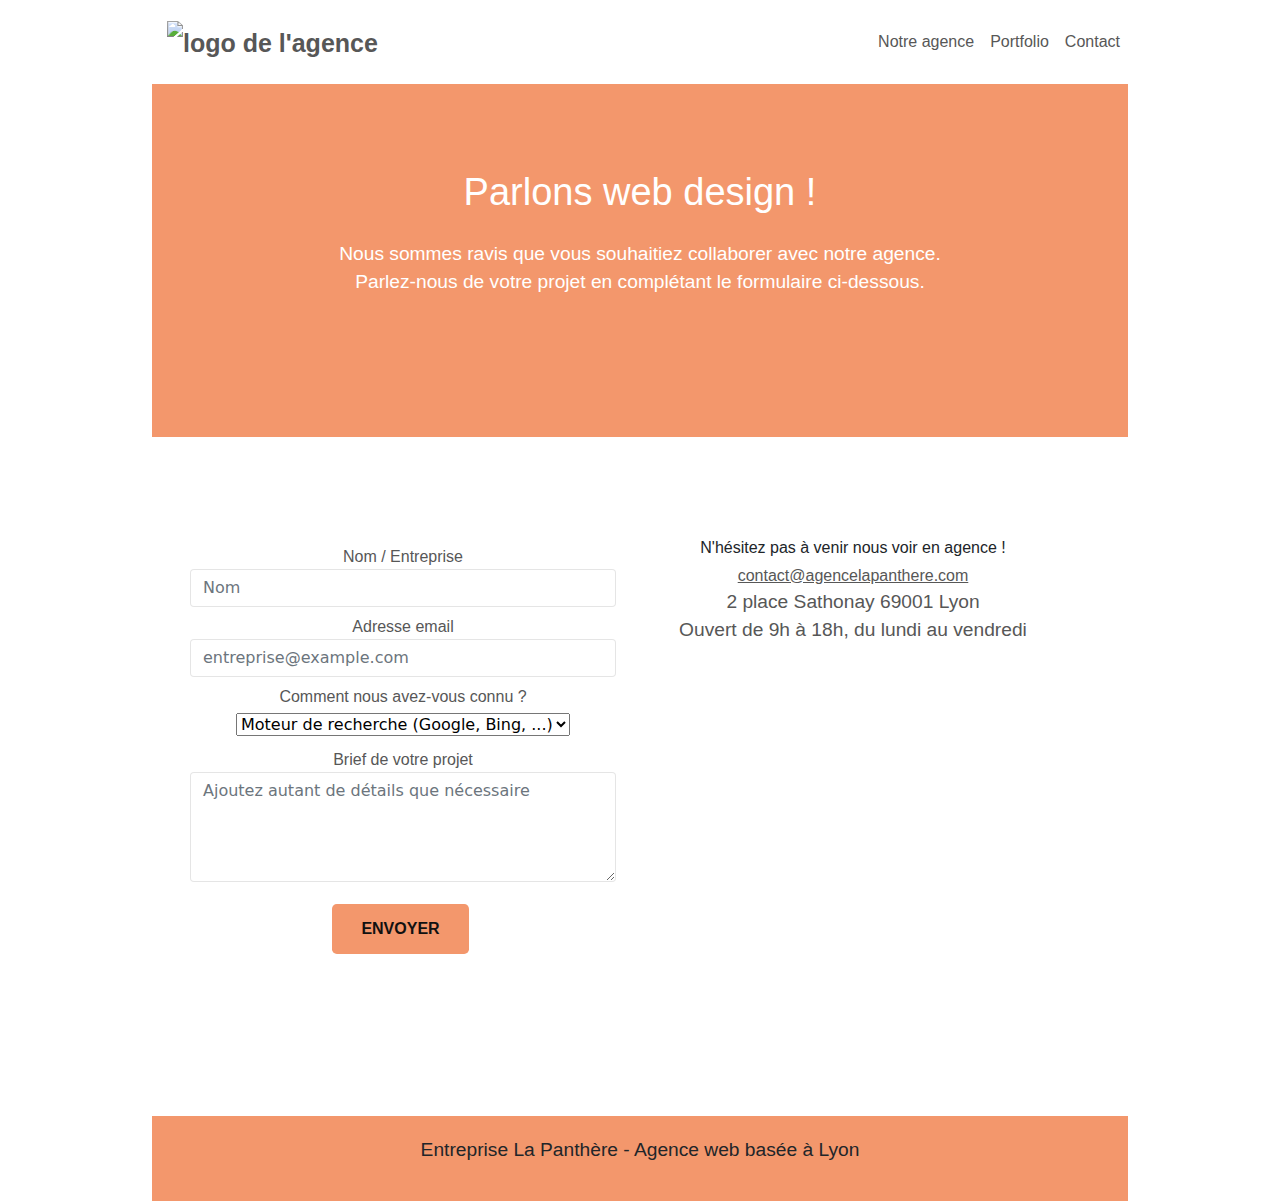
==== commit 2502766c: "minor doc changes" ====
--- a/contact.html
+++ b/contact.html
@@ -17,8 +17,8 @@
     <meta name="viewport" content="width=device-width, initial-scale=1.0, viewport-fit=cover">
     <link rel="shortcut icon" type="image/png" href="favicon.jpg">
     
-	<link href="./css/bootstrap_5/bootstrap.min.css" rel="stylesheet">
-	<link rel="stylesheet" type="text/css" href="style.min.css">	<link rel="stylesheet" type="text/css" href="./css/et-line.css">
+	<link href="./css/bootstrap_5/bootstrap.min.css" rel="stylesheet" defer>
+	<link rel="stylesheet" type="text/css" href="style.min.css">	
 	<title>Agence La Panthere - Contact</title>
 
     
@@ -136,11 +136,11 @@
 <footer class="bloc bgc-atomic-tangerine d-bloc" id="bloc-8">
 	<div class="container bloc-sm">
 		<div class="row">
-			<div class="col-sm-12">
+			<div class="col">
 				<p class="text-center text-dark">
-					Agence La Panthère - Agence web basée à Lyon.<br>
+					Entreprise La Panthère - Agence web basée à Lyon
 				</p>
-				<div class="row social">
+				<div class="row row-no-gutters social">
 					<div class="col">
 						<div class="text-center">
 							<a class="social" href="twitter.com" aria-label="lien twitter"><span class="fa fa-twitter icon-md"></span></a>
--- a/style.min.css
+++ b/style.min.css
@@ -1,8 +1,8 @@
-*{box-sizing:border-box;margin:0;padding:0;z-index:1}body{margin:0;padding:0;background:#fff;overflow-x:hidden;-webkit-font-smoothing:antialiased;-moz-osx-font-smoothing:grayscale}body:before{display:block;height:70px;content:""}a,button{transition:all .3s ease-in-out;outline:none!important}a:hover{text-decoration:none;cursor:pointer}#page-loading-blocs-notifaction{position:fixed;top:0;bottom:0;width:100%;z-index:100000;background:#fff url("img/pageload-spinner.gif") no-repeat center center}.bloc{width:100%;clear:both;background:50% 50% no-repeat;padding:0 50px;-webkit-background-size:cover;-moz-background-size:cover;-o-background-size:cover;background-size:cover;position:relative}.bloc .container{padding-left:0;padding-right:0}.bloc-lg{padding:100px 50px}.bloc-md{padding:50px}.bloc-sm{padding:20px 50px}.bg-center,.bg-l-edge,.bg-r-edge,.bg-t-edge,.bg-b-edge,.bg-tl-edge,.bg-bl-edge,.bg-tr-edge,.bg-br-edge,.bg-repeat{-webkit-background-size:auto!important;-moz-background-size:auto!important;-o-background-size:auto!important;background-size:auto!important}
-.bg-repeat{background:repeat}.bg-t-edge{background:top no-repeat}.bloc-bg-texture:before{content:"";background-size:2px 2px;position:absolute;top:0;bottom:0;left:0;right:0}.texture-paper:before{background:url("img/texture-paper.png");background-size:280px 280px}.b-parallax{background-attachment:fixed}.d-bloc{color:rgba(255,255,255,.7)}.d-bloc button:hover{color:rgba(255,255,255,.9)}.d-bloc .icon-round,.d-bloc .icon-square,.d-bloc .icon-rounded,.d-bloc .icon-semi-rounded-a,.d-bloc .icon-semi-rounded-b{border-color:rgba(255,255,255,.9)}.d-bloc .divider-h span{border-color:rgba(255,255,255,.2)}.d-bloc .a-btn,.d-bloc .navbar a,.d-bloc .navbar-brand,.d-bloc a .icon-sm,.d-bloc a .icon-md,.d-bloc a .icon-lg,.d-bloc a .icon-xl,.d-bloc h1 a,.d-bloc h2 a,.d-bloc h3 a,.d-bloc h4 a,.d-bloc h5 a,.d-bloc h6 a,.d-bloc p a{color:rgba(255,255,255,.6)}.d-bloc .a-btn:hover,.d-bloc .navbar a:hover,.d-bloc .navbar-brand:hover,.d-bloc a:hover .icon-sm,.d-bloc a:hover .icon-md,.d-bloc a:hover .icon-lg,.d-bloc a:hover .icon-xl,.d-bloc h1 a:hover,.d-bloc h2 a:hover,.d-bloc h3 a:hover,.d-bloc h4 a:hover,.d-bloc h5 a:hover,.d-bloc h6 a:hover,.d-bloc p a:hover{color:rgba(255,255,255,1)}
-.d-bloc .navbar-toggle .icon-bar{background:rgba(255,255,255,1)}.d-bloc .btn-wire,.d-bloc .btn-wire:hover{color:rgba(255,255,255,1);border-color:rgba(255,255,255,1)}.d-bloc .panel{color:rgba(0,0,0,.5)}.d-bloc .panel button:hover{color:rgba(0,0,0,.7)}.d-bloc .panel icon{border-color:rgba(0,0,0,.7)}.d-bloc .panel .divider-h span{border-color:rgba(0,0,0,.1)}.d-bloc .panel .a-btn{color:rgba(0,0,0,.6)}.d-bloc .panel .a-btn:hover{color:rgba(0,0,0,1)}.d-bloc .panel .btn-wire,.d-bloc .panel .btn-wire:hover{color:rgba(0,0,0,.7);border-color:rgba(0,0,0,.3)}.d-bloc .panel,.l-bloc{color:rgba(0,0,0,.5)}.d-bloc .panel button:hover,.l-bloc button:hover{color:rgba(0,0,0,.7)}.l-bloc .icon-round,.l-bloc .icon-square,.l-bloc .icon-rounded,.l-bloc .icon-semi-rounded-a,.l-bloc .icon-semi-rounded-b{border-color:rgba(0,0,0,.7)}.d-bloc .panel .divider-h span,.l-bloc .divider-h span{border-color:rgba(0,0,0,.1)}.d-bloc .panel .a-btn,.l-bloc .a-btn,.l-bloc .navbar a,.l-bloc .navbar-brand,.l-bloc a .icon-sm,.l-bloc a .icon-md,.l-bloc a .icon-lg,.l-bloc a .icon-xl,.l-bloc h1 a,.l-bloc h2 a,.l-bloc h3 a,.l-bloc h4 a,.l-bloc h5 a,.l-bloc h6 a,.l-bloc p a{color:rgba(0,0,0,.6)}
-.d-bloc .panel .a-btn:hover,.l-bloc .a-btn:hover,.l-bloc .navbar a:hover,.l-bloc .navbar-brand:hover,.l-bloc a:hover .icon-sm,.l-bloc a:hover .icon-md,.l-bloc a:hover .icon-lg,.l-bloc a:hover .icon-xl,.l-bloc h1 a:hover,.l-bloc h2 a:hover,.l-bloc h3 a:hover,.l-bloc h4 a:hover,.l-bloc h5 a:hover,.l-bloc h6 a:hover,.l-bloc p a:hover{color:rgba(0,0,0,1)}.l-bloc .navbar-toggle .icon-bar{color:rgba(0,0,0,.6)}.d-bloc .panel .btn-wire,.d-bloc .panel .btn-wire:hover,.l-bloc .btn-wire,.l-bloc .btn-wire:hover{color:rgba(0,0,0,.7);border-color:rgba(0,0,0,.3)}.row-no-gutters{margin-right:0;margin-left:0}.row.row-no-gutters>[class^=col-],.row.row-no-gutters>[class*=" col-"]{padding-right:0;padding-left:0}#bloc-1-hero h1{font-size:32px}#bloc-2-services p:first-child{font-size:1.5rem;color:#ccc}#bloc-4-portfolio>img{max-width:100vw;width:100%}.navbar{margin-bottom:0;z-index:10}.navbar-brand{height:auto;padding:3px 15px;font-size:25px;font-weight:400;font-weight:600;line-height:44px}.navbar-brand img{height:40px;margin:0 5px 0 0;display:inline}
-.navbar-brand img[src$=svg]{min-width:100px}.nav-center .navbar-brand img{margin:0}.navbar .nav{padding-top:2px;margin-right:-16px;z-index:1}.nav>li{margin-top:4px;font-size:16px}.nav>ul{list-style-type:none}.navbar-nav .open .dropdown-menu>li>a{text-align:inherit}.nav>li a:hover,.nav>li a:focus{border-bottom:2px solid #111;}.navbar-toggle{margin:10px 10px 0 0;border:0}.navbar-toggle:hover{background:transparent!important}.navbar-toggle .icon-bar{background-color:rgba(0,0,0,.5);width:26px}.nav-invert .navbar .nav{float:left}.nav-invert .navbar-header,.nav-invert .navbar-brand{float:right;position:relative;z-index:2}@media (min-width:768px){.site-navigation{position:absolute;top:50%;right:20px;transform:translate(0,-50%);-webkit-transform:translateY(-50%)}.nav>li .dropdown-menu a,.nav>li .dropdown-menu a:hover{color:#484848}.nav-invert .site-navigation{left:0;right:0}.nav-center{text-align:center}.nav-center .navbar-header{width:100%}.nav-center .navbar-header,.nav-center .navbar-brand,.nav-center .nav>li{float:none;display:inline-block}
+*{box-sizing:border-box;margin:0;padding:0;z-index:1}body{margin:0;padding:0;background:#fff;overflow-x:hidden;-webkit-font-smoothing:antialiased;-moz-osx-font-smoothing:grayscale}body:before{display:block;height:70px;content:""}a,button{transition:all .3s ease-in-out;outline:none!important}a:hover{text-decoration:none;cursor:pointer}.bloc{width:100%;clear:both;background:50% 50% no-repeat;padding:0 50px;-webkit-background-size:cover;-moz-background-size:cover;-o-background-size:cover;background-size:cover;position:relative}.bloc .container{padding-left:0;padding-right:0}.bloc-lg{padding:100px 50px}.bloc-md{padding:50px}.bloc-sm{padding:20px 50px}.bg-center,.bg-l-edge,.bg-r-edge,.bg-t-edge,.bg-b-edge,.bg-tl-edge,.bg-bl-edge,.bg-tr-edge,.bg-br-edge,.bg-repeat{-webkit-background-size:auto!important;-moz-background-size:auto!important;-o-background-size:auto!important;background-size:auto!important}.bg-repeat{background:repeat}.bg-t-edge{background:top no-repeat}.bloc-bg-texture:before{content:"";background-size:2px 2px;position:absolute;top:0;bottom:0;left:0;right:0}
+.texture-paper:before{background:url("img/texture-paper.png");background-size:280px 280px}.b-parallax{background-attachment:fixed}.d-bloc{color:rgba(255,255,255,.7)}.d-bloc button:hover{color:rgba(255,255,255,.9)}.d-bloc .icon-round,.d-bloc .icon-square,.d-bloc .icon-rounded,.d-bloc .icon-semi-rounded-a,.d-bloc .icon-semi-rounded-b{border-color:rgba(255,255,255,.9)}.d-bloc .divider-h span{border-color:rgba(255,255,255,.2)}.d-bloc .a-btn,.d-bloc .navbar a,.d-bloc .navbar-brand,.d-bloc a .icon-sm,.d-bloc a .icon-md,.d-bloc a .icon-lg,.d-bloc a .icon-xl,.d-bloc h1 a,.d-bloc h2 a,.d-bloc h3 a,.d-bloc h4 a,.d-bloc h5 a,.d-bloc h6 a,.d-bloc p a{color:rgba(255,255,255,.6)}.d-bloc .a-btn:hover,.d-bloc .navbar a:hover,.d-bloc .navbar-brand:hover,.d-bloc a:hover .icon-sm,.d-bloc a:hover .icon-md,.d-bloc a:hover .icon-lg,.d-bloc a:hover .icon-xl,.d-bloc h1 a:hover,.d-bloc h2 a:hover,.d-bloc h3 a:hover,.d-bloc h4 a:hover,.d-bloc h5 a:hover,.d-bloc h6 a:hover,.d-bloc p a:hover{color:rgba(255,255,255,1)}.d-bloc .navbar-toggle .icon-bar{background:rgba(255,255,255,1)}
+.d-bloc .btn-wire,.d-bloc .btn-wire:hover{color:rgba(255,255,255,1);border-color:rgba(255,255,255,1)}.d-bloc .panel{color:rgba(0,0,0,.5)}.d-bloc .panel button:hover{color:rgba(0,0,0,.7)}.d-bloc .panel icon{border-color:rgba(0,0,0,.7)}.d-bloc .panel .divider-h span{border-color:rgba(0,0,0,.1)}.d-bloc .panel .a-btn{color:rgba(0,0,0,.6)}.d-bloc .panel .a-btn:hover{color:rgba(0,0,0,1)}.d-bloc .panel .btn-wire,.d-bloc .panel .btn-wire:hover{color:rgba(0,0,0,.7);border-color:rgba(0,0,0,.3)}.d-bloc .panel,.l-bloc{color:rgba(0,0,0,.5)}.d-bloc .panel button:hover,.l-bloc button:hover{color:rgba(0,0,0,.7)}.l-bloc .icon-round,.l-bloc .icon-square,.l-bloc .icon-rounded,.l-bloc .icon-semi-rounded-a,.l-bloc .icon-semi-rounded-b{border-color:rgba(0,0,0,.7)}.d-bloc .panel .divider-h span,.l-bloc .divider-h span{border-color:rgba(0,0,0,.1)}.d-bloc .panel .a-btn,.l-bloc .a-btn,.l-bloc .navbar a,.l-bloc .navbar-brand,.l-bloc a .icon-sm,.l-bloc a .icon-md,.l-bloc a .icon-lg,.l-bloc a .icon-xl,.l-bloc h1 a,.l-bloc h2 a,.l-bloc h3 a,.l-bloc h4 a,.l-bloc h5 a,.l-bloc h6 a,.l-bloc p a{color:rgba(0,0,0,.6)}
+.d-bloc .panel .a-btn:hover,.l-bloc .a-btn:hover,.l-bloc .navbar a:hover,.l-bloc .navbar-brand:hover,.l-bloc a:hover .icon-sm,.l-bloc a:hover .icon-md,.l-bloc a:hover .icon-lg,.l-bloc a:hover .icon-xl,.l-bloc h1 a:hover,.l-bloc h2 a:hover,.l-bloc h3 a:hover,.l-bloc h4 a:hover,.l-bloc h5 a:hover,.l-bloc h6 a:hover,.l-bloc p a:hover{color:rgba(0,0,0,1)}.l-bloc .navbar-toggle .icon-bar{color:rgba(0,0,0,.6)}.d-bloc .panel .btn-wire,.d-bloc .panel .btn-wire:hover,.l-bloc .btn-wire,.l-bloc .btn-wire:hover{color:rgba(0,0,0,.7);border-color:rgba(0,0,0,.3)}.row-no-gutters{margin-right:0;margin-left:0}.row.row-no-gutters>[class^=col-],.row.row-no-gutters>[class*=" col-"]{padding-right:0;padding-left:0}#bloc-1-hero h1{font-size:32px}#bloc-2-services p:first-child{font-size:1.5rem;color:#ccc}#bloc-4-portfolio>img{width:100%}.navbar{margin-bottom:0;z-index:10}.navbar-brand{height:auto;padding:3px 15px;font-size:25px;font-weight:400;font-weight:600;line-height:44px}.navbar-brand img{height:40px;margin:0 5px 0 0;display:inline}
+.navbar-brand img[src$=svg]{min-width:100px}.nav-center .navbar-brand img{margin:0}.navbar .nav{padding-top:2px;margin-right:-16px;z-index:1}.nav>li{margin-top:4px;font-size:16px}.nav>ul{list-style-type:none}.navbar-nav .open .dropdown-menu>li>a{text-align:inherit}.navbar-nav>.nav-item a:hover,.navbar-nav>.nav-item a:focus{border-bottom:2px solid #111}.navbar-toggle{margin:10px 10px 0 0;border:0}.navbar-toggle:hover{background:transparent!important}.navbar-toggle .icon-bar{background-color:rgba(0,0,0,.5);width:26px}.nav-invert .navbar .nav{float:left}.nav-invert .navbar-header,.nav-invert .navbar-brand{float:right;position:relative;z-index:2}@media (min-width:768px){.site-navigation{position:absolute;top:50%;right:20px;transform:translate(0,-50%);-webkit-transform:translateY(-50%)}.nav>li .dropdown-menu a,.nav>li .dropdown-menu a:hover{color:#484848}.nav-invert .site-navigation{left:0;right:0}.nav-center{text-align:center}.nav-center .navbar-header{width:100%}.nav-center .navbar-header,.nav-center .navbar-brand,.nav-center .nav>li{float:none;display:inline-block}
 .nav-center .site-navigation{position:relative;width:100%;right:0;margin-right:0;margin-top:20px}.nav-center.mini-nav .navbar-toggle{float:none;margin:10px auto 0}}.nav>li>.dropdown a{background:none!important;display:block;padding:14px 15px}nav .caret{margin:0 5px}.dropdown-menu .dropdown-menu{top:-8px;left:100%}.dropdown-menu .dropmenu-flow-right{top:100%;left:0;margin-left:-1px;border-top-left-radius:0;border-top-right-radius:0}.dropdown-menu .dropdown span{border:4px solid #000;border-top-color:transparent;border-right-color:transparent;border-bottom-color:transparent;margin:6px -5px 0 0!important;float:right}.mg-md{margin-top:10px;margin-bottom:20px}.mg-lg{margin-top:10px;margin-bottom:40px}.btn{margin:0 5px 5px 0}.btn.pull-right{margin:0 0 5px 5px}.btn-d,.btn-d:hover,.btn-d:focus{color:#fff;background:rgba(0,0,0,.3)}button{outline:none!important}.btn-rd{border-radius:40px}.btn-clean{border:1px solid rgba(0,0,0,.08);border-bottom-color:rgba(0,0,0,.1);text-shadow:0 1px 0 rgba(0,0,1,.1);box-shadow:0 1px 3px rgba(0,0,1,.25),inset 0 1px 0 0 rgba(255,255,255,.15)}
 .icon-md{font-size:30px!important}.icon-lg{font-size:60px!important}.sm-shadow{text-shadow:0 1px 2px rgba(0,0,0,.3)}.panel-sq,.panel-sq .panel-heading,.panel-sq .panel-footer{border-radius:0}.panel-rd{border-radius:30px}.panel-rd .panel-heading{border-radius:29px 29px 0 0}.panel-rd .panel-footer{border-radius:0 0 29px 29px}.form-control{border-color:rgba(0,0,0,.1);box-shadow:none}.scrollToTop{width:40px;height:40px;position:fixed;bottom:20px;right:20px;opacity:0;z-index:500;transition:all .3s ease-in-out}.scrollToTop span{margin-top:6px}.showScrollTop{font-size:14px;opacity:1}a[data-lightbox]{position:relative;display:block;text-align:center}a[data-lightbox]:hover:before{content:"+";font-family:"HelveticaNeue-Light","Helvetica Neue Light","Helvetica Neue",Helvetica,Arial;font-size:32px;width:50px;height:50px;margin-left:-25px;border-radius:50%;background:rgba(0,0,0,.6);color:#fff;font-weight:100;z-index:1;position:absolute;top:50%;transform:translateY(-50%);-webkit-transform:translateY(-50%)}
 a[data-lightbox]:hover img{opacity:.6;-webkit-animation-fill-mode:none;animation-fill-mode:none}#lightbox-modal{display:flex;align-items:center}#lightbox-modal .modal-dialog{width:90%;max-width:900px;margin:0 auto 0}#lightbox-modal .modal-dialog img{max-height:90vh;margin:0 auto}.lightbox-caption{padding:20px;color:#fff;background:rgba(0,0,0,.5);position:absolute;left:15px;right:15px;bottom:5px}.close-lightbox{color:#fff;font-size:30px;position:absolute;top:20px;right:20px;z-index:20;background:rgba(0,0,0,.5);border:none;line-height:30px;padding:0 9px 5px;opacity:.3}.close-lightbox:hover,.next-lightbox:hover,.prev-lightbox:hover{opacity:1;color:#fff}.next-lightbox,.prev-lightbox{font-size:20px;color:rgba(255,255,255,.9);background:rgba(0,0,0,.5);transition:all .2s ease-in-out;position:absolute;top:45%;z-index:1;opacity:.4}.next-lightbox{padding:6px 8px 1px 13px;right:25px}.prev-lightbox{padding:6px 13px 1px 10px;left:25px}.snapshot-lb .modal-body{padding-bottom:45px}.snapshot-lb .lightbox-caption{padding:0;color:rgba(0,0,0,.5);background:0 0}
